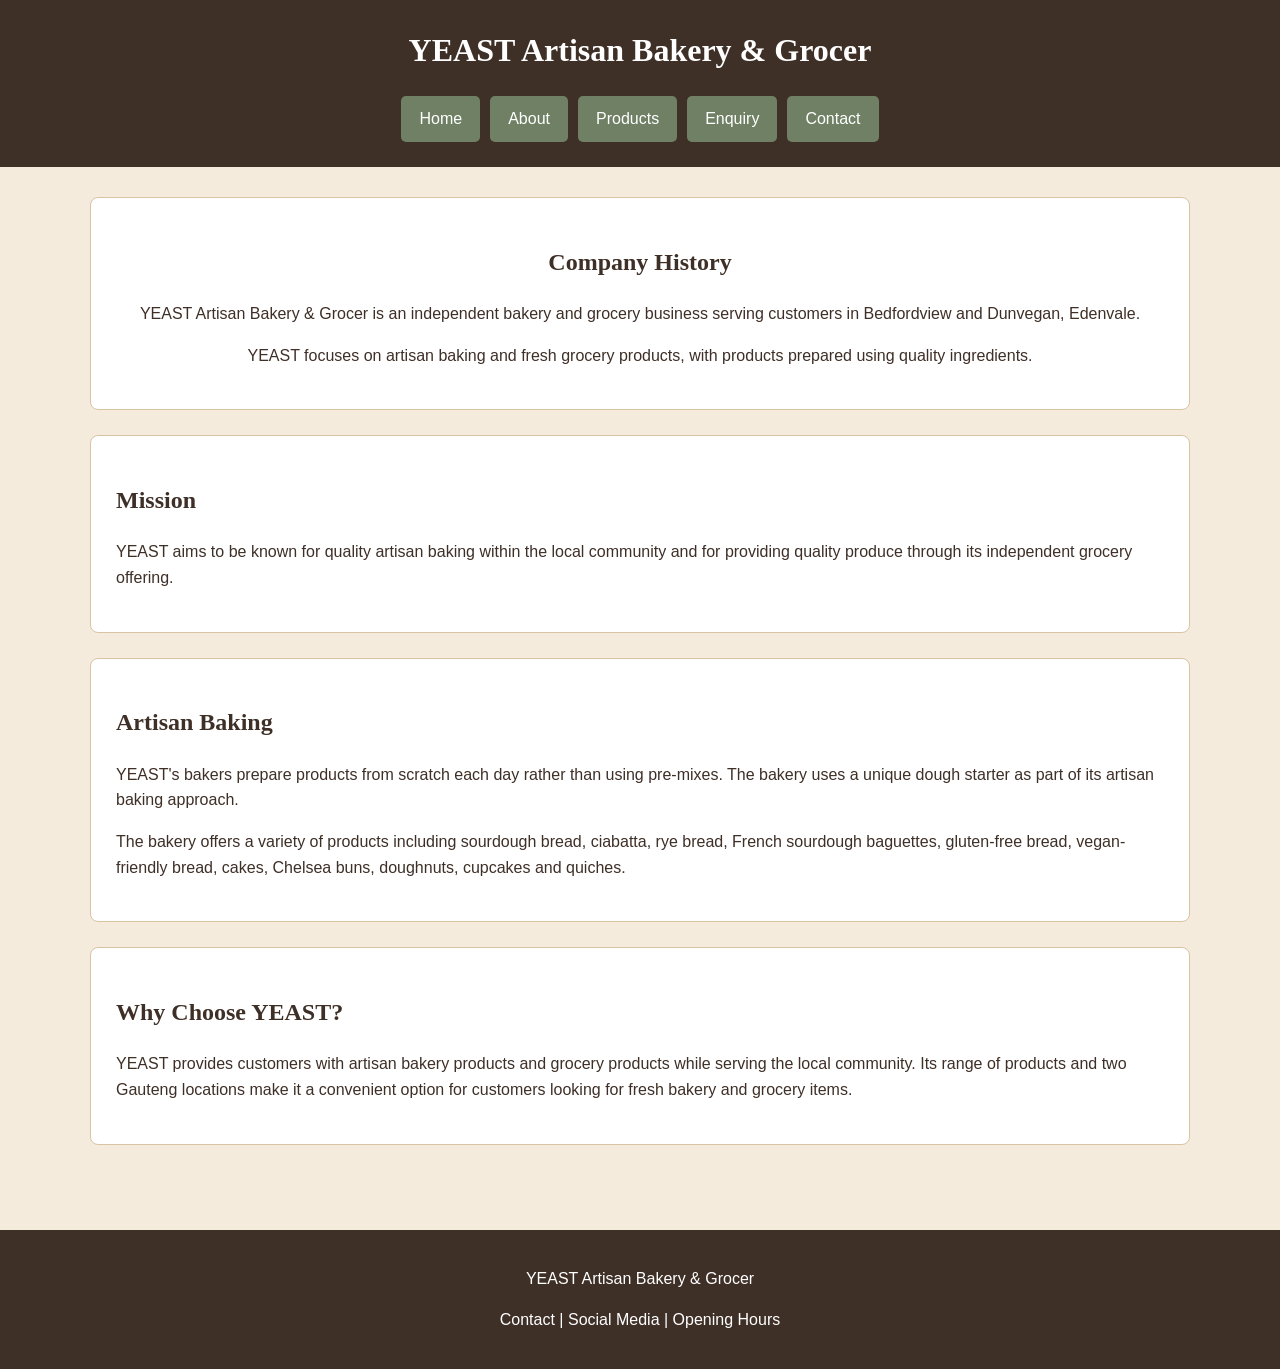
==== about.html @ 34f6674b "Initial commit" ====
<!DOCTYPE html>
<html lang="en">
<head>
    <meta charset="UTF-8">
    <meta name="viewport" content="width=device-width, initial-scale=1.0">
    <link rel="stylesheet" href="css/style.css">
    <title>YEAST Artisan Bakery &amp; Grocer - About</title>
</head>

<body>

    <header>
        <h1>YEAST Artisan Bakery &amp; Grocer</h1>

        <!-- Main navigation -->
        <nav>
            <a href="index.html">Home</a>
            <a href="about.html">About</a>
            <a href="products.html">Products</a>
            <a href="enquiry.html">Enquiry</a>
            <a href="contact.html">Contact</a>
        </nav>
    </header>

    <main>

        <!-- Company history -->
        <section>
            <h2>Company History</h2>

            <p>
                YEAST Artisan Bakery &amp; Grocer is an independent bakery and
                grocery business serving customers in Bedfordview and
                Dunvegan, Edenvale.
            </p>

            <p>
                YEAST focuses on artisan baking and fresh grocery products,
                with products prepared using quality ingredients.
            </p>
        </section>

        <!-- Mission -->
        <section>
            <h2>Mission</h2>

            <p>
                YEAST aims to be known for quality artisan baking within the
                local community and for providing quality produce through
                its independent grocery offering.
            </p>
        </section>

        <!-- Artisan baking -->
        <section>
            <h2>Artisan Baking</h2>

            <p>
                YEAST's bakers prepare products from scratch each day rather
                than using pre-mixes. The bakery uses a unique dough starter
                as part of its artisan baking approach.
            </p>

            <p>
                The bakery offers a variety of products including sourdough
                bread, ciabatta, rye bread, French sourdough baguettes,
                gluten-free bread, vegan-friendly bread, cakes, Chelsea buns,
                doughnuts, cupcakes and quiches.
            </p>
        </section>

        <!-- Why choose YEAST -->
        <section>
            <h2>Why Choose YEAST?</h2>

            <p>
                YEAST provides customers with artisan bakery products and
                grocery products while serving the local community. Its
                range of products and two Gauteng locations make it a
                convenient option for customers looking for fresh bakery
                and grocery items.
            </p>
        </section>

    </main>

    <footer>
        <p>YEAST Artisan Bakery &amp; Grocer</p>
        <p>Contact | Social Media | Opening Hours</p>
    </footer>

</body>
</html>
---- css/style.css ----
/* =========================================
   YEAST Artisan Bakery & Grocer
   Main Website Styles
   ========================================= */


/* =========================================
   GENERAL PAGE STYLING
   ========================================= */

body {
    margin: 0;
    padding: 0;
    background-color: #F5EBDD;
    color: #3E2F27;
    font-family: Arial, sans-serif;
    line-height: 1.6;
}


/* =========================================
   HEADER
   ========================================= */

header {
    background-color: #3E2F27;
    color: #FFFFFF;
    text-align: center;
    padding: 25px 15px;
}

header h1 {
    margin: 0 0 20px;
    font-family: Georgia, serif;
}


/* =========================================
   NAVIGATION
   ========================================= */

nav {
    display: flex;
    justify-content: center;
    flex-wrap: wrap;
    gap: 10px;
}

nav a {
    background-color: #6F8065;
    color: #FFFFFF !important;
    text-decoration: none !important;
    padding: 10px 18px;
    border-radius: 5px;
}

nav a:hover {
    background-color: #B89B76;
    color: #FFFFFF !important;
}


/* =========================================
   MAIN CONTENT
   ========================================= */

main {
    max-width: 1100px;
    margin: auto;
    padding: 30px 20px;
}


/* =========================================
   HEADINGS
   ========================================= */

h2 {
    color: #3E2F27;
    font-family: Georgia, serif;
}

h3 {
    color: #6B4F3F;
    font-family: Georgia, serif;
}

p {
    color: #3E2F27;
}


/* =========================================
   SECTIONS
   ========================================= */

section {
    background-color: #FFFFFF;
    margin-bottom: 25px;
    padding: 25px;
    border: 1px solid #D8C3A5;
    border-radius: 8px;
}


/* =========================================
   IMAGES
   ========================================= */

img {
    max-width: 100%;
    height: auto;
    display: block;
    margin: 15px 0;
    border-radius: 8px;
}


/* =========================================
   BUTTONS AND LINKS
   ========================================= */

main a {
    display: inline-block;
    background-color: #6F8065;
    color: #FFFFFF !important;
    text-decoration: none !important;
    padding: 10px 18px;
    border-radius: 5px;
}

main a:hover {
    background-color: #3E2F27;
    color: #FFFFFF !important;
}


/* =========================================
   HOMEPAGE
   ========================================= */

main > section:first-child {
    text-align: center;
}

main > section:first-child img {
    width: 100%;
    max-width: 900px;
    max-height: 450px;
    object-fit: cover;
    margin: 20px auto;
}


/* =========================================
   PRODUCT CARDS
   ========================================= */

.products-grid {
    display: grid;
    grid-template-columns: repeat(2, 1fr);
    gap: 25px;
}

.products-grid > h2,
.products-grid > p {
    grid-column: 1 / -1;
}

.products-grid section {
    margin-bottom: 0;
    text-align: center;
}

.products-grid section h3 {
    font-size: 24px;
    margin-top: 5px;
}

.products-grid section img {
    width: 100%;
    max-width: 400px;
    height: 250px;
    object-fit: cover;
    margin: 15px auto;
}


/* =========================================
   FORMS
   ========================================= */

form {
    background-color: #FFFFFF;
    padding: 25px;
    border: 1px solid #D8C3A5;
    border-radius: 8px;
}

label {
    color: #3E2F27;
    font-weight: bold;
}

input,
textarea {
    width: 100%;
    max-width: 600px;
    padding: 10px;
    margin-top: 5px;
    box-sizing: border-box;
    border: 1px solid #B89B76;
    border-radius: 5px;
    font-family: Arial, sans-serif;
}

button {
    background-color: #6F8065;
    color: #FFFFFF;
    border: none;
    padding: 12px 22px;
    border-radius: 5px;
    font-size: 16px;
    cursor: pointer;
}

button:hover {
    background-color: #3E2F27;
}


/* =========================================
   LISTS
   ========================================= */

li {
    margin-bottom: 8px;
}


/* =========================================
   FOOTER
   ========================================= */

footer {
    background-color: #3E2F27;
    color: #FFFFFF;
    text-align: center;
    padding: 20px;
    margin-top: 30px;
}

footer p {
    color: #FFFFFF;
}


/* =========================================
   MOBILE-FRIENDLY DESIGN
   ========================================= */

@media (max-width: 700px) {

    header {
        padding: 20px 10px;
    }

    header h1 {
        font-size: 24px;
    }

    nav {
        flex-direction: column;
        align-items: stretch;
    }

    nav a {
        text-align: center;
    }

    main {
        padding: 20px 10px;
    }

    section {
        padding: 18px;
    }

    h2 {
        font-size: 24px;
    }

    h3 {
        font-size: 20px;
    }

    img {
        width: 100%;
    }

    .products-grid {
        grid-template-columns: 1fr;
    }

    .products-grid section img {
        max-width: 100%;
        height: auto;
    }
}
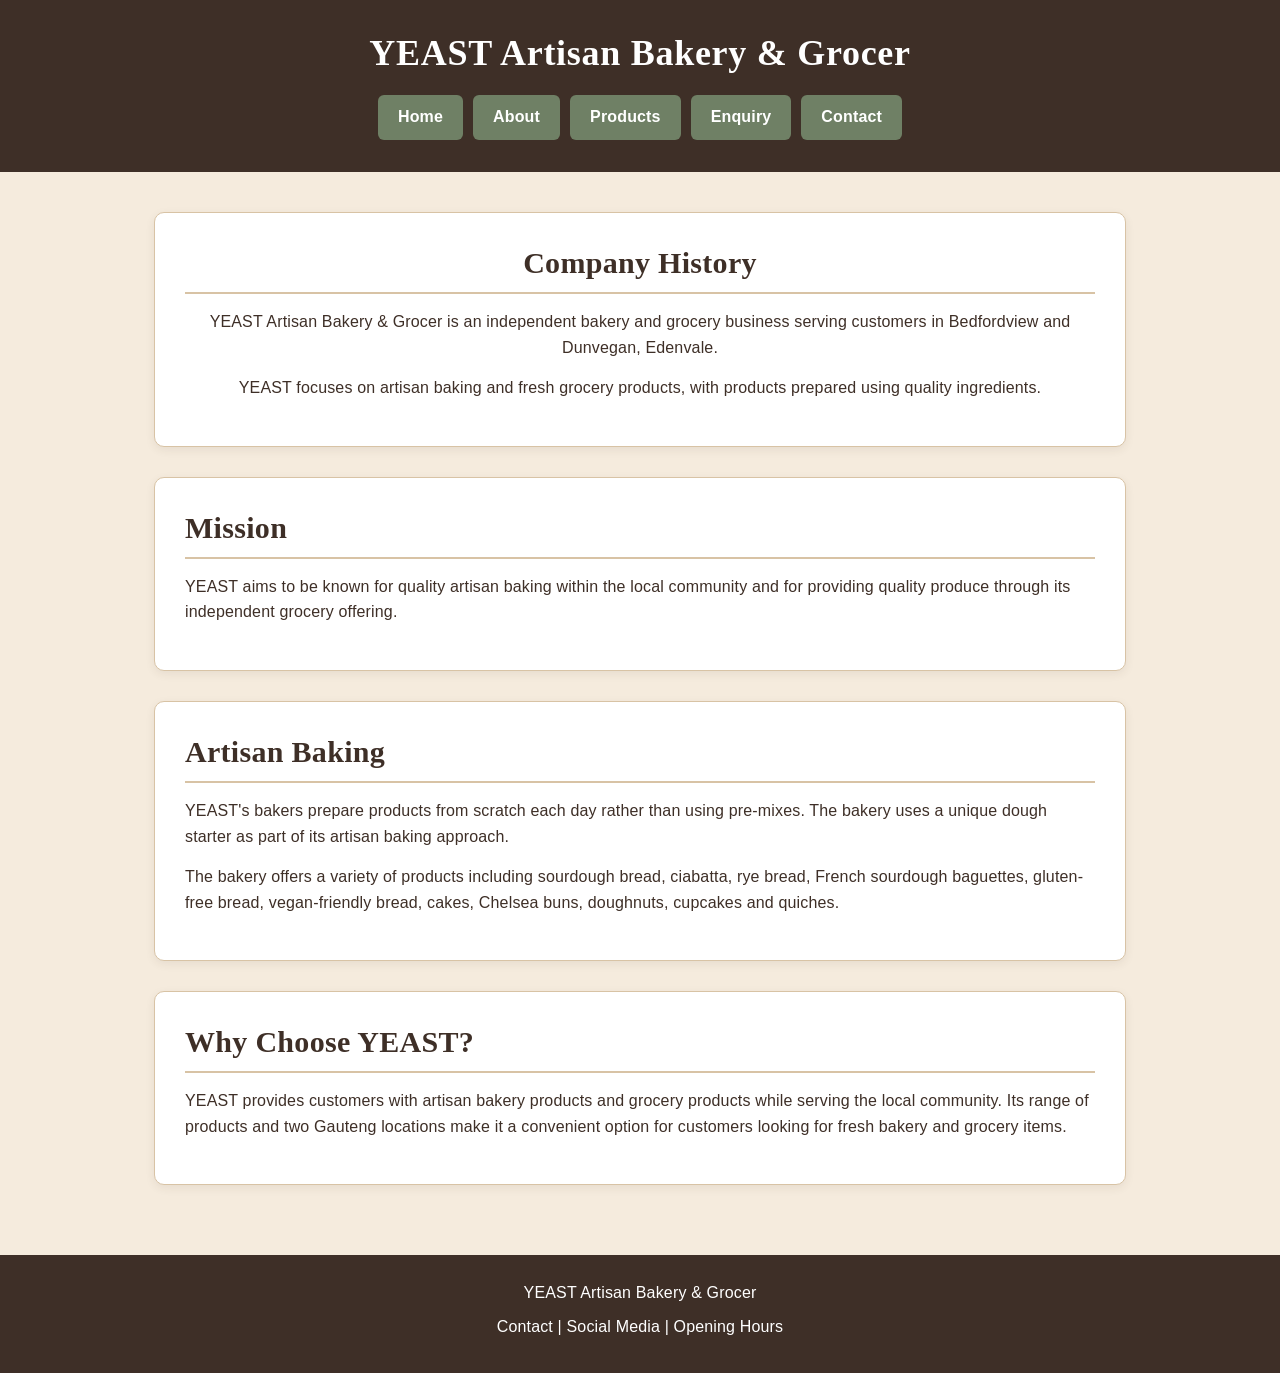
==== commit 88e4f95a: "Complete Part 3 functionality and update README" ====
--- a/about.html
+++ b/about.html
@@ -1,3 +1,4 @@
+
 <!DOCTYPE html>
 <html lang="en">
 <head>
@@ -89,5 +90,6 @@
         <p>Contact | Social Media | Opening Hours</p>
     </footer>
 
+    <script src="js/script.js"></script>
 </body>
-</html>+</html>
--- a/css/style.css
+++ b/css/style.css
@@ -7,6 +7,14 @@
 /* =========================================
    GENERAL PAGE STYLING
    ========================================= */
+
+* {
+    box-sizing: border-box;
+}
+
+html {
+    scroll-behavior: smooth;
+}
 
 body {
     margin: 0;
@@ -14,7 +22,36 @@
     background-color: #F5EBDD;
     color: #3E2F27;
     font-family: Arial, sans-serif;
+    font-size: 1rem;
     line-height: 1.6;
+    letter-spacing: 0.01em;
+}
+
+
+/* =========================================
+   DEFAULT ELEMENT STYLING
+   ========================================= */
+
+img {
+    max-width: 100%;
+    height: auto;
+    display: block;
+}
+
+a {
+    color: #6F8065;
+}
+
+ul,
+ol {
+    padding-left: 1.6rem;
+}
+
+h1,
+h2,
+h3,
+p {
+    margin-top: 0;
 }
 
 
@@ -26,12 +63,17 @@
     background-color: #3E2F27;
     color: #FFFFFF;
     text-align: center;
-    padding: 25px 15px;
+    padding: 2rem 5%;
 }
 
 header h1 {
-    margin: 0 0 20px;
+    margin: 0 0 1.25rem;
+    color: #FFFFFF;
     font-family: Georgia, serif;
+    font-size: clamp(2rem, 4vw, 2.25rem);
+    font-weight: bold;
+    line-height: 1.2;
+    letter-spacing: 0.02em;
 }
 
 
@@ -42,21 +84,39 @@
 nav {
     display: flex;
     justify-content: center;
+    align-items: center;
     flex-wrap: wrap;
-    gap: 10px;
+    gap: 0.625rem;
 }
 
 nav a {
+    display: inline-block;
     background-color: #6F8065;
     color: #FFFFFF !important;
     text-decoration: none !important;
-    padding: 10px 18px;
-    border-radius: 5px;
+    padding: 0.7rem 1.25rem;
+    border-radius: 0.375rem;
+    font-weight: bold;
+    line-height: 1.4;
+    transition: background-color 0.2s ease,
+                transform 0.2s ease;
 }
 
 nav a:hover {
     background-color: #B89B76;
     color: #FFFFFF !important;
+    transform: translateY(-2px);
+}
+
+nav a:focus {
+    background-color: #B89B76;
+    color: #FFFFFF !important;
+    outline: 3px solid #FFFFFF;
+    outline-offset: 2px;
+}
+
+nav a:active {
+    transform: translateY(0);
 }
 
 
@@ -65,27 +125,42 @@
    ========================================= */
 
 main {
-    max-width: 1100px;
-    margin: auto;
-    padding: 30px 20px;
-}
-
-
-/* =========================================
-   HEADINGS
+    width: 100%;
+    max-width: 68.75rem;
+    margin: 0 auto;
+    padding: 2.5rem 5%;
+}
+
+
+/* =========================================
+   TYPOGRAPHY
    ========================================= */
 
 h2 {
+    margin-bottom: 0.9375rem;
     color: #3E2F27;
     font-family: Georgia, serif;
+    font-size: clamp(1.6rem, 3vw, 1.875rem);
+    font-weight: bold;
+    line-height: 1.3;
+    letter-spacing: 0.01em;
 }
 
 h3 {
+    margin-bottom: 0.75rem;
     color: #6B4F3F;
     font-family: Georgia, serif;
+    font-size: clamp(1.3rem, 2.5vw, 1.5rem);
+    font-weight: bold;
+    line-height: 1.3;
 }
 
 p {
+    margin-bottom: 0.9375rem;
+    color: #3E2F27;
+}
+
+strong {
     color: #3E2F27;
 }
 
@@ -96,10 +171,25 @@
 
 section {
     background-color: #FFFFFF;
-    margin-bottom: 25px;
-    padding: 25px;
+    margin-bottom: 1.875rem;
+    padding: 1.875rem;
     border: 1px solid #D8C3A5;
-    border-radius: 8px;
+    border-radius: 0.625rem;
+    box-shadow: 0 3px 10px rgba(62, 47, 39, 0.08);
+}
+
+section:last-child {
+    margin-bottom: 0;
+}
+
+
+/* =========================================
+   SECTION HEADINGS
+   ========================================= */
+
+section h2 {
+    border-bottom: 2px solid #D8C3A5;
+    padding-bottom: 0.625rem;
 }
 
 
@@ -111,8 +201,12 @@
     max-width: 100%;
     height: auto;
     display: block;
-    margin: 15px 0;
-    border-radius: 8px;
+    margin: 0.9375rem 0;
+    border-radius: 0.5rem;
+}
+
+section img {
+    border: 1px solid #D8C3A5;
 }
 
 
@@ -125,13 +219,28 @@
     background-color: #6F8065;
     color: #FFFFFF !important;
     text-decoration: none !important;
-    padding: 10px 18px;
-    border-radius: 5px;
+    padding: 0.7rem 1.25rem;
+    margin-top: 0.3125rem;
+    border-radius: 0.375rem;
+    font-weight: bold;
+    line-height: 1.4;
+    transition: background-color 0.2s ease,
+                transform 0.2s ease;
 }
 
 main a:hover {
     background-color: #3E2F27;
     color: #FFFFFF !important;
+    transform: translateY(-2px);
+}
+
+main a:focus {
+    outline: 3px solid #B89B76;
+    outline-offset: 3px;
+}
+
+main a:active {
+    transform: translateY(0);
 }
 
 
@@ -145,21 +254,22 @@
 
 main > section:first-child img {
     width: 100%;
-    max-width: 900px;
-    max-height: 450px;
+    max-width: 56.25rem;
+    max-height: 28.125rem;
     object-fit: cover;
-    margin: 20px auto;
-}
-
-
-/* =========================================
-   PRODUCT CARDS
+    margin: 1.5625rem auto;
+    border-radius: 0.625rem;
+}
+
+
+/* =========================================
+   PRODUCT GRID
    ========================================= */
 
 .products-grid {
     display: grid;
-    grid-template-columns: repeat(2, 1fr);
-    gap: 25px;
+    grid-template-columns: repeat(2, minmax(0, 1fr));
+    gap: 1.5625rem;
 }
 
 .products-grid > h2,
@@ -170,19 +280,27 @@
 .products-grid section {
     margin-bottom: 0;
     text-align: center;
+    padding: 1.5625rem;
+    transition: transform 0.2s ease,
+                box-shadow 0.2s ease;
+}
+
+.products-grid section:hover {
+    transform: translateY(-4px);
+    box-shadow: 0 6px 16px rgba(62, 47, 39, 0.14);
 }
 
 .products-grid section h3 {
-    font-size: 24px;
-    margin-top: 5px;
+    margin-top: 0.3125rem;
+    font-size: clamp(1.3rem, 2.5vw, 1.5rem);
 }
 
 .products-grid section img {
     width: 100%;
-    max-width: 400px;
-    height: 250px;
+    max-width: 25rem;
+    height: 15.625rem;
     object-fit: cover;
-    margin: 15px auto;
+    margin: 0.9375rem auto;
 }
 
 
@@ -192,12 +310,15 @@
 
 form {
     background-color: #FFFFFF;
-    padding: 25px;
+    padding: 1.875rem;
     border: 1px solid #D8C3A5;
-    border-radius: 8px;
+    border-radius: 0.625rem;
+    box-shadow: 0 3px 10px rgba(62, 47, 39, 0.08);
 }
 
 label {
+    display: block;
+    margin-bottom: 0.3125rem;
     color: #3E2F27;
     font-weight: bold;
 }
@@ -205,27 +326,56 @@
 input,
 textarea {
     width: 100%;
-    max-width: 600px;
-    padding: 10px;
-    margin-top: 5px;
-    box-sizing: border-box;
+    max-width: 37.5rem;
+    padding: 0.75rem;
+    margin-top: 0.3125rem;
+    margin-bottom: 1.125rem;
     border: 1px solid #B89B76;
-    border-radius: 5px;
+    border-radius: 0.375rem;
+    background-color: #FFFFFF;
+    color: #3E2F27;
     font-family: Arial, sans-serif;
+    font-size: 1rem;
+    line-height: 1.5;
+}
+
+textarea {
+    min-height: 8.75rem;
+    resize: vertical;
+}
+
+input:focus,
+textarea:focus {
+    border-color: #6F8065;
+    outline: 3px solid rgba(111, 128, 101, 0.2);
 }
 
 button {
     background-color: #6F8065;
     color: #FFFFFF;
     border: none;
-    padding: 12px 22px;
-    border-radius: 5px;
-    font-size: 16px;
+    padding: 0.75rem 1.5rem;
+    border-radius: 0.375rem;
+    font-family: Arial, sans-serif;
+    font-size: 1rem;
+    font-weight: bold;
     cursor: pointer;
+    transition: background-color 0.2s ease,
+                transform 0.2s ease;
 }
 
 button:hover {
     background-color: #3E2F27;
+    transform: translateY(-2px);
+}
+
+button:focus {
+    outline: 3px solid #B89B76;
+    outline-offset: 3px;
+}
+
+button:active {
+    transform: translateY(0);
 }
 
 
@@ -234,7 +384,7 @@
    ========================================= */
 
 li {
-    margin-bottom: 8px;
+    margin-bottom: 0.5rem;
 }
 
 
@@ -246,64 +396,134 @@
     background-color: #3E2F27;
     color: #FFFFFF;
     text-align: center;
-    padding: 20px;
-    margin-top: 30px;
+    padding: 1.5625rem 5%;
+    margin-top: 1.875rem;
 }
 
 footer p {
+    margin-bottom: 0.5rem;
     color: #FFFFFF;
 }
 
-
-/* =========================================
-   MOBILE-FRIENDLY DESIGN
-   ========================================= */
-
-@media (max-width: 700px) {
+footer a {
+    color: #FFFFFF;
+}
+
+footer a:hover {
+    color: #B89B76;
+}
+
+
+/* =========================================
+   TABLET RESPONSIVE DESIGN
+   ========================================= */
+
+@media (max-width: 800px) {
+
+    main {
+        padding: 2.1875rem 4%;
+    }
+
+    header h1 {
+        font-size: clamp(1.9rem, 4vw, 2rem);
+    }
+
+    .products-grid {
+        grid-template-columns: repeat(2, minmax(0, 1fr));
+        gap: 1.25rem;
+    }
+
+    section {
+        padding: 1.5625rem;
+    }
+
+    h2 {
+        font-size: clamp(1.5rem, 3.5vw, 1.75rem);
+    }
+
+    h3 {
+        font-size: clamp(1.25rem, 3vw, 1.375rem);
+    }
+}
+
+
+/* =========================================
+   MOBILE RESPONSIVE DESIGN
+   ========================================= */
+
+@media (max-width: 520px) {
 
     header {
-        padding: 20px 10px;
+        padding: 1.5625rem 4%;
     }
 
     header h1 {
-        font-size: 24px;
+        font-size: clamp(1.7rem, 7vw, 1.9rem);
+        margin-bottom: 1.125rem;
     }
 
     nav {
-        flex-direction: column;
-        align-items: stretch;
+        display: grid;
+        grid-template-columns: repeat(2, minmax(0, 1fr));
+        gap: 0.5rem;
     }
 
     nav a {
+        width: 100%;
         text-align: center;
+        padding: 0.65rem 0.5rem;
     }
 
     main {
-        padding: 20px 10px;
+        padding: 1.5625rem 4%;
     }
 
     section {
-        padding: 18px;
+        padding: 1.25rem;
+        margin-bottom: 1.25rem;
     }
 
     h2 {
-        font-size: 24px;
+        font-size: clamp(1.45rem, 6vw, 1.6rem);
     }
 
     h3 {
-        font-size: 20px;
+        font-size: clamp(1.2rem, 5.5vw, 1.35rem);
+    }
+
+    p {
+        font-size: 1rem;
     }
 
     img {
         width: 100%;
+        height: auto;
     }
 
     .products-grid {
         grid-template-columns: 1fr;
+        gap: 1.25rem;
+    }
+
+    .products-grid section {
+        padding: 1.25rem;
     }
 
     .products-grid section img {
         max-width: 100%;
         height: auto;
     }
+
+    form {
+        padding: 1.25rem;
+    }
+
+    input,
+    textarea {
+        max-width: 100%;
+    }
+
+    footer {
+        padding: 1.25rem 4%;
+    }
 }
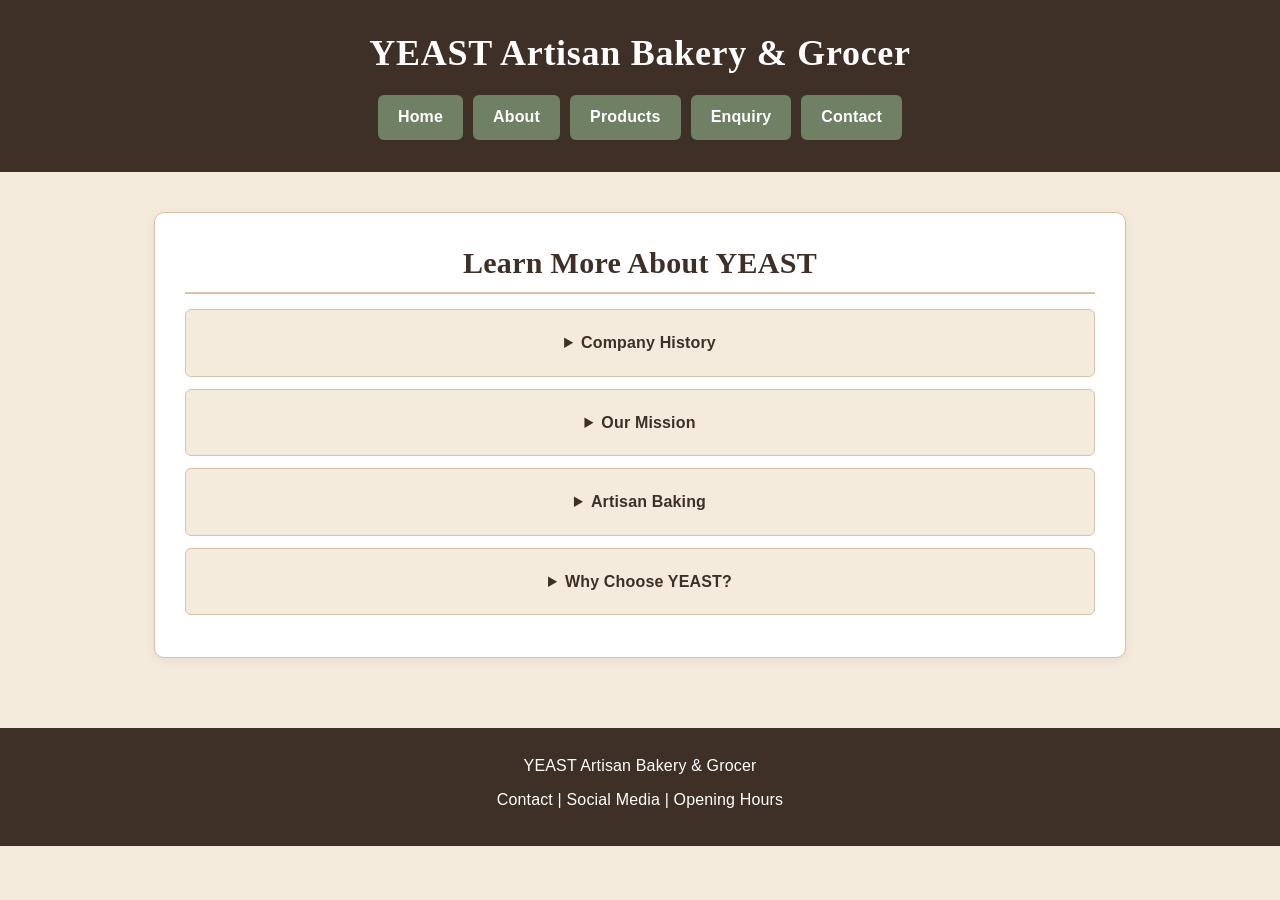
==== commit 6801b8a4: "Fix interactive map tile display" ====
--- a/about.html
+++ b/about.html
@@ -4,8 +4,17 @@
 <head>
     <meta charset="UTF-8">
     <meta name="viewport" content="width=device-width, initial-scale=1.0">
+
+    <!-- SEO information -->
+    <meta name="description" content="Learn about YEAST Artisan Bakery & Grocer, an independent bakery serving Bedfordview and Dunvegan, Edenvale, with fresh artisan bread, baked goods and grocery products.">
+
+    <meta name="keywords" content="about YEAST Artisan Bakery, artisan baking, independent bakery, fresh bread, unique dough starter, Bedfordview bakery, Dunvegan bakery, Edenvale">
+
+    <meta name="author" content="YEAST Artisan Bakery & Grocer">
+
+    <title>About Us | YEAST Artisan Bakery &amp; Grocer</title>
+
     <link rel="stylesheet" href="css/style.css">
-    <title>YEAST Artisan Bakery &amp; Grocer - About</title>
 </head>
 
 <body>
@@ -25,62 +34,68 @@
 
     <main>
 
-        <!-- Company history -->
+        <!-- About page accordion -->
         <section>
-            <h2>Company History</h2>
+            <h2>Learn More About YEAST</h2>
 
-            <p>
-                YEAST Artisan Bakery &amp; Grocer is an independent bakery and
-                grocery business serving customers in Bedfordview and
-                Dunvegan, Edenvale.
-            </p>
+            <!-- Company history -->
+            <details>
+                <summary><strong>Company History</strong></summary>
 
-            <p>
-                YEAST focuses on artisan baking and fresh grocery products,
-                with products prepared using quality ingredients.
-            </p>
-        </section>
+                <p>
+                    YEAST Artisan Bakery &amp; Grocer is an independent bakery and
+                    grocery business serving customers in Bedfordview and
+                    Dunvegan, Edenvale.
+                </p>
 
-        <!-- Mission -->
-        <section>
-            <h2>Mission</h2>
+                <p>
+                    YEAST focuses on artisan baking and fresh grocery products,
+                    with products prepared using quality ingredients.
+                </p>
+            </details>
 
-            <p>
-                YEAST aims to be known for quality artisan baking within the
-                local community and for providing quality produce through
-                its independent grocery offering.
-            </p>
-        </section>
+            <!-- Mission -->
+            <details>
+                <summary><strong>Our Mission</strong></summary>
 
-        <!-- Artisan baking -->
-        <section>
-            <h2>Artisan Baking</h2>
+                <p>
+                    YEAST aims to be known for quality artisan baking within the
+                    local community and for providing quality produce through
+                    its independent grocery offering.
+                </p>
+            </details>
 
-            <p>
-                YEAST's bakers prepare products from scratch each day rather
-                than using pre-mixes. The bakery uses a unique dough starter
-                as part of its artisan baking approach.
-            </p>
+            <!-- Artisan baking -->
+            <details>
+                <summary><strong>Artisan Baking</strong></summary>
 
-            <p>
-                The bakery offers a variety of products including sourdough
-                bread, ciabatta, rye bread, French sourdough baguettes,
-                gluten-free bread, vegan-friendly bread, cakes, Chelsea buns,
-                doughnuts, cupcakes and quiches.
-            </p>
-        </section>
+                <p>
+                    YEAST's bakers prepare products from scratch each day rather
+                    than using pre-mixes. The bakery uses a unique dough starter
+                    as part of its artisan baking approach.
+                </p>
 
-        <!-- Why choose YEAST -->
-        <section>
-            <h2>Why Choose YEAST?</h2>
+                <p>
+                    The bakery offers a variety of products including sourdough
+                    bread, ciabatta, rye bread, French sourdough baguettes,
+                    gluten-free bread, vegan-friendly bread, cakes, Chelsea buns,
+                    doughnuts, cupcakes and quiches.
+                </p>
+            </details>
 
-            <p>
-                YEAST provides customers with artisan bakery products and
-                grocery products while serving the local community. Its
-                range of products and two Gauteng locations make it a
-                convenient option for customers looking for fresh bakery
-                and grocery items.
-            </p>
+            <!-- Why choose YEAST -->
+            <details>
+                <summary><strong>Why Choose YEAST?</strong></summary>
+
+                <p>
+                    YEAST provides customers with artisan bakery products and
+                    grocery products while serving the local community. Its
+                    range of products and two Gauteng locations make it a
+                    convenient option for customers looking for fresh bakery
+                    and grocery items.
+                </p>
+            </details>
+
         </section>
 
     </main>
--- a/css/style.css
+++ b/css/style.css
@@ -1,3 +1,4 @@
+
 /* =========================================
    YEAST Artisan Bakery & Grocer
    Main Website Styles
@@ -190,6 +191,45 @@
 section h2 {
     border-bottom: 2px solid #D8C3A5;
     padding-bottom: 0.625rem;
+}
+
+
+/* =========================================
+   ABOUT PAGE ACCORDION
+   ========================================= */
+
+details {
+    margin-bottom: 0.75rem;
+    padding: 1rem;
+    background-color: #F5EBDD;
+    border: 1px solid #D8C3A5;
+    border-radius: 0.375rem;
+}
+
+summary {
+    color: #3E2F27;
+    font-weight: bold;
+    cursor: pointer;
+    padding: 0.25rem;
+}
+
+summary:hover {
+    color: #6F8065;
+}
+
+summary:focus {
+    outline: 2px solid #6F8065;
+    outline-offset: 3px;
+}
+
+details[open] summary {
+    margin-bottom: 1rem;
+    border-bottom: 1px solid #D8C3A5;
+    padding-bottom: 0.75rem;
+}
+
+details p:last-child {
+    margin-bottom: 0;
 }
 
 
@@ -526,4 +566,8 @@
     footer {
         padding: 1.25rem 4%;
     }
+}
+/* Keep accordion content hidden until opened */
+details:not([open]) > p {
+    display: none;
 }
